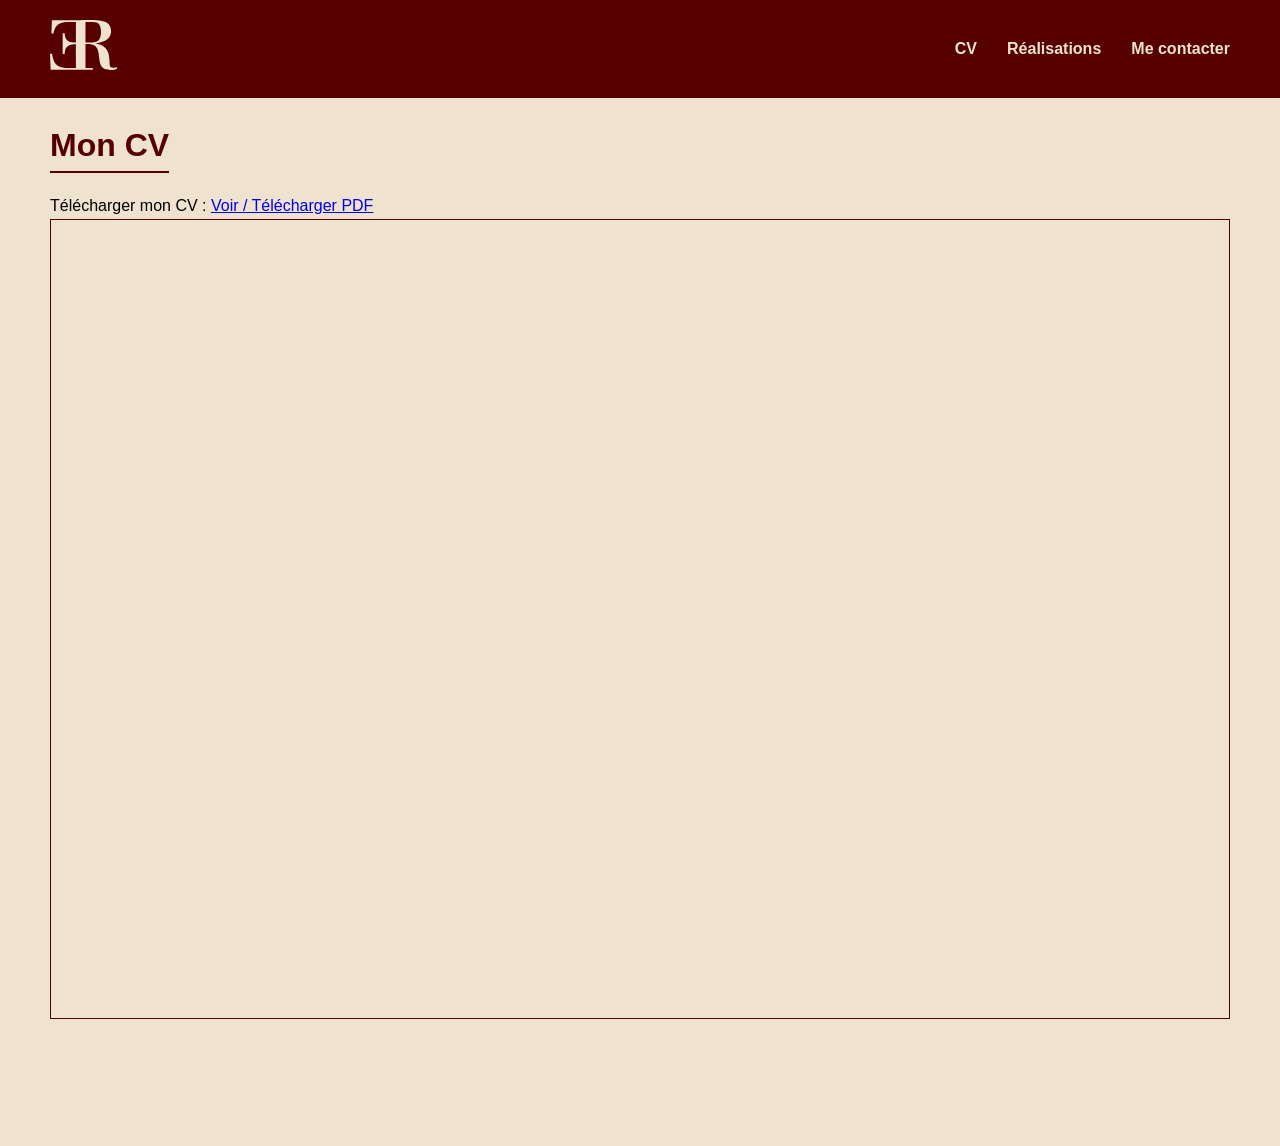
==== cv.html @ bbb1242f "clean repo" ====
<!DOCTYPE html>
<html lang="fr">
<head>
    <meta charset="UTF-8">
    <meta name="viewport" content="width=device-width, initial-scale=1.0">
    <title>CV - Enzo Ruiz</title>
    <link rel="stylesheet" href="style.css">
</head>
<body>

    <nav>
        <a href="index.html" class="logo">
            <img src="./images/Logo beige.svg" alt="Logo Enzo Ruiz">
        </a>
        <button class="burger" aria-label="Menu" aria-expanded="false"><span></span></button>
        <ul>
            <li><a href="cv.html">CV</a></li>
            <li><a href="realisations.html">Réalisations</a></li>
            <li><a href="contact.html">Me contacter</a></li>
        </ul>
    </nav>

    <section class="section-content">
        <h2>Mon CV</h2>
        <p>
            Télécharger mon CV : 
            <a href="./docs/CV.pdf" target="_blank">Voir / Télécharger PDF</a>
        </p>
        <iframe src="./docs/CV.pdf" width="100%" height="800px" style="border:1px solid #560000;"></iframe>
    </section>

</body>
<script src="nav.js"></script>
</html>
---- style.css ----
/* Reset */
* {
    margin: 0;
    padding: 0;
    box-sizing: border-box;
}

/* Body général */
body {
    font-family: Arial, Helvetica, sans-serif;
    background: #efe3cf;
    color: #560000;
    line-height: 1.6;
}

/* Navbar */
nav {
    width: 100%;
    padding: 20px 50px;
    position: fixed;
    top: 0;
    display: flex;
    justify-content: space-between; /* logo à gauche, menu à droite */
    align-items: center;
    background: #560000;
    z-index: 100;
}

nav .logo img {
    height: 50px; /* ajuste selon ton logo */
}

nav ul {
    display: flex;
    list-style: none;
    gap: 30px;
}

nav ul li a {
    text-decoration: none;
    color: #efe3cf;
    font-weight: bold;
    transition: color 0.3s;
}

nav ul li a:hover {
    color: white;
}

/* Hero section */
.hero {
    height: 100vh;
    display: flex;
    flex-direction: column;
    justify-content: center;
    align-items: center;
    text-align: center;
}

.hero h1 {
    font-size: 3rem;
    margin-bottom: 10px;
    letter-spacing: 2px;
}

.hero p {
    font-size: 1.2rem;
    color: black;
}

/* Sections */
.section-content {
    padding: 120px 50px; /* 120px pour laisser de la place à la navbar */
}

.section-content h2 {
    font-size: 2rem;
    margin-bottom: 20px;
    border-bottom: 2px solid #560000;
    display: inline-block;
}

.section-content p {
    color: black;
    max-width: 800px;
}

/* Galerie projets en grille carrée (preview sur la page Réalisations) */
.gallery {
    display: grid;
    grid-template-columns: repeat(3, 1fr);
    gap: 10px;
    margin-top: 20px;
}

.project-card {
    position: relative;
    overflow: hidden;
    border-radius: 10%;
    aspect-ratio: 1 / 1,1; /* carré */
    background: #560000; /* fond derrière les images */
}

.project-card img {
    width: 100%;
    height: 100%;
    object-fit: cover; /* images remplissent la carte */
    transition: transform 0.3s ease;
}


.project-card:hover img {
    transform: scale(1.1);
}

/* Overlay avec texte sur preview projets */
.project-card .overlay {
    position: absolute;
    bottom: 0;
    background: #efe3cf;
    color: white;
    width: 100%;
    padding: 10px;
    text-align: center;
    opacity: 0;
    transition: opacity 0.3s ease;
}

.project-card:hover .overlay {
    opacity: 1;
}

/* ================= RESPONSIVE: tablettes / téléphones ================= */
@media (max-width: 768px) {
    nav {
        position: relative; /* laisse la place au contenu */
        padding: 14px 20px;
    }

    nav .logo img { height: 44px; }

    nav ul {
        gap: 16px;
        flex-wrap: wrap;
        margin-top: 8px;
    }

    .hero h1 { font-size: 2.4rem; }
    .hero p { font-size: 1rem; }

    .section-content { padding: 100px 20px; }

    .gallery { grid-template-columns: repeat(auto-fit, minmax(180px, 1fr)); }
}

@media (max-width: 480px) {
    nav {
        padding: 12px 14px;
    }
    nav .logo img { height: 40px; }
    nav ul { 
        display: flex;
        flex-direction: column;
        gap: 8px;
        margin-top: 10px;
        align-items: flex-start;
    }

    .hero { height: auto; padding: 40px 16px; }
    .hero h1 { font-size: 2rem; }

    .section-content { padding: 80px 16px; }

    .section-content h2 { font-size: 1.4rem; }

    .project-card { border-radius: 10px; }
    .project-card img { object-fit: cover; }

    /* Ajustements pour petites images et galeries */
    .project-gallery { grid-template-columns: repeat(auto-fit, minmax(140px, 1fr)); gap: 12px; }
    .project-gallery .image-wrapper { height: 150px; }
    .image-wrapper.large { height: 320px; }

    /* Formulaires et éléments plein écran */
    input, textarea, button { font-size: 16px; }
}

/* Burger menu styles */
.burger {
    display: none;
    width: 44px;
    height: 38px;
    background: transparent;
    border: 0;
    cursor: pointer;
    position: relative;
}
.burger span,
.burger span::before,
.burger span::after {
    display: block;
    background: #efe3cf;
    height: 3px;
    width: 26px;
    border-radius: 3px;
    transition: transform 0.25s ease, opacity 0.2s ease;
}
.burger span { position: absolute; top: 50%; left: 50%; transform: translate(-50%,-50%); }
.burger span::before { content: ''; position: absolute; top: -8px; left: 0; }
.burger span::after { content: ''; position: absolute; top: 8px; left: 0; }

@media (max-width: 480px) {
    .burger { display: block; }
    nav ul { display: none; }
    nav.nav-open ul {
        display: flex;
        flex-direction: column;
        position: absolute;
        top: 64px;
        right: 14px;
        background: rgba(86,0,0,0.98);
        padding: 12px 16px;
        border-radius: 8px;
        gap: 8px;
        z-index: 200;
    }
    nav.nav-open .burger span { transform: rotate(45deg); }
    nav.nav-open .burger span::before { transform: rotate(90deg) translateX(0); top: 0; }
    nav.nav-open .burger span::after { opacity: 0; }
    nav ul li a { color: #efe3cf; }
}
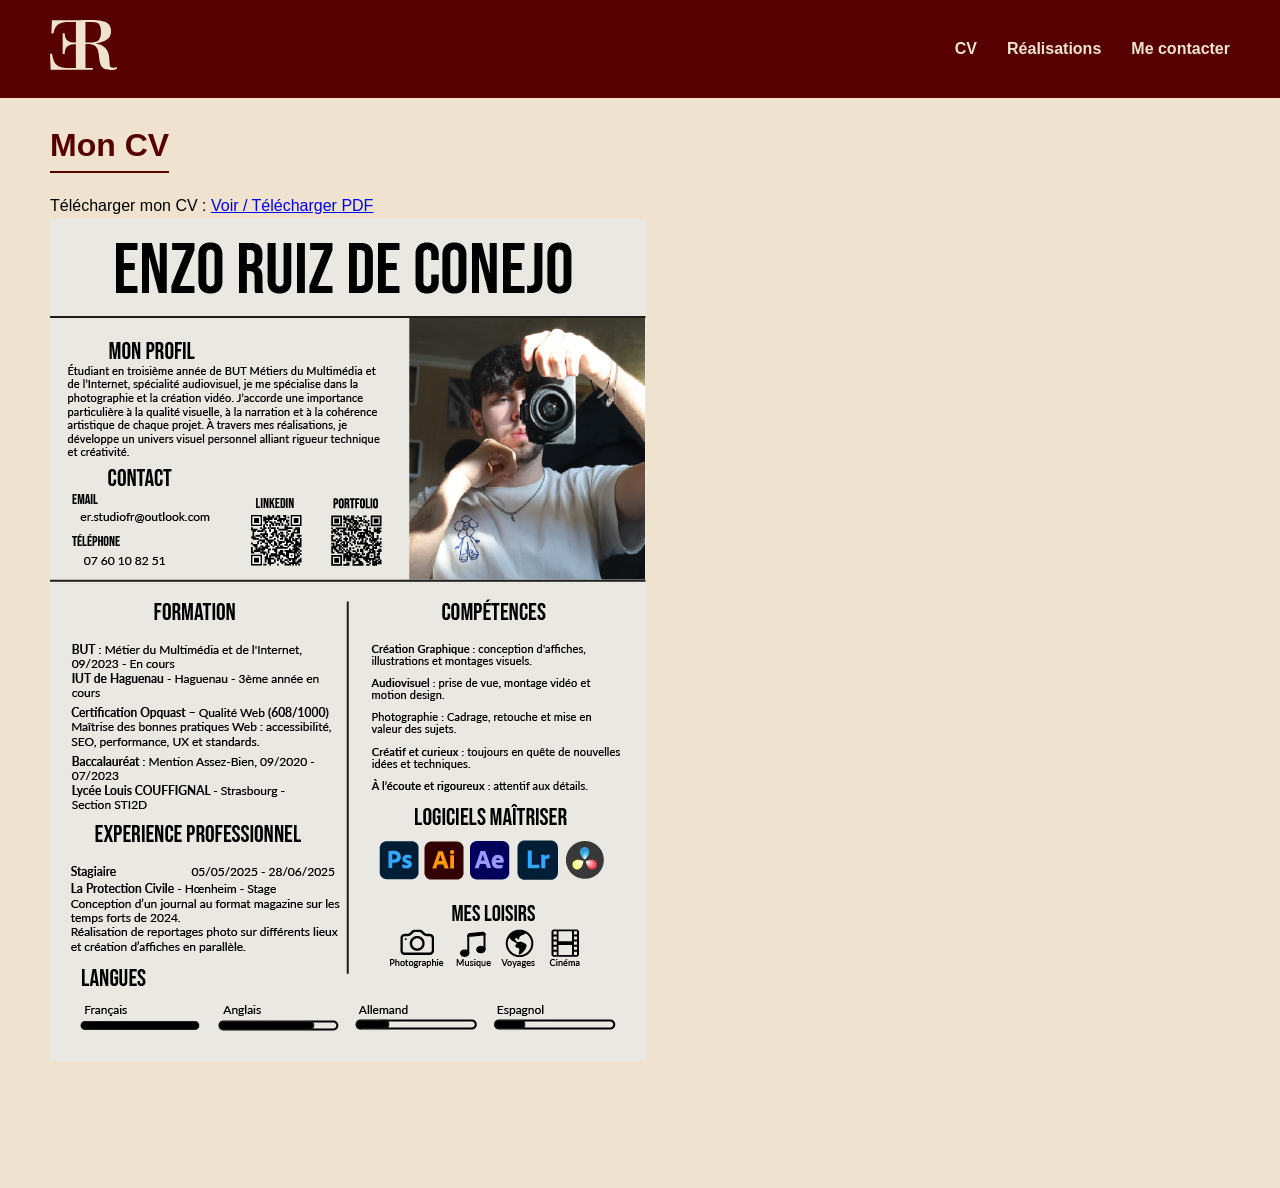
==== commit 1ec0c182: "add compressed magazine" ====
--- a/cv.html
+++ b/cv.html
@@ -26,7 +26,7 @@
             Télécharger mon CV : 
             <a href="./docs/CV.pdf" target="_blank">Voir / Télécharger PDF</a>
         </p>
-        <iframe src="./docs/CV.pdf" width="100%" height="800px" style="border:1px solid #560000;"></iframe>
+        <img src="./images/cv.jpg" alt="Cv Enzo Ruiz">
     </section>
 
 </body>
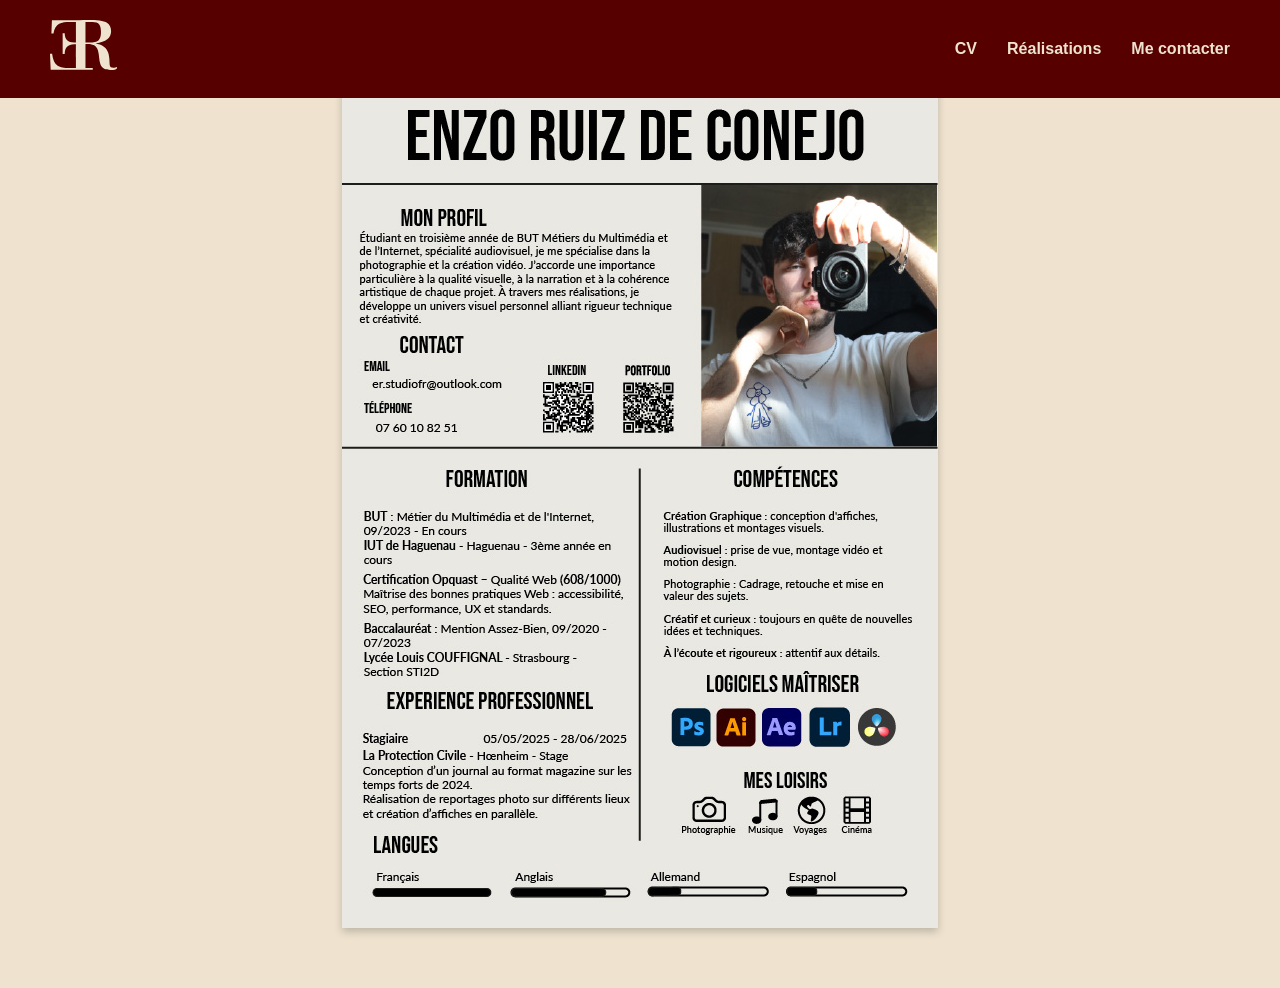
==== commit 8977c0a1: "add compressed magazine" ====
--- a/cv.html
+++ b/cv.html
@@ -20,13 +20,11 @@
         </ul>
     </nav>
 
-    <section class="section-content">
-        <h2>Mon CV</h2>
-        <p>
-            Télécharger mon CV : 
-            <a href="./docs/CV.pdf" target="_blank">Voir / Télécharger PDF</a>
-        </p>
-        <img src="./images/cv.jpg" alt="Cv Enzo Ruiz">
+    <section class="section-content cv-section">
+        <div class="cv-container">
+            <p class="cv-download"><a href="./docs/CV.pdf" target="_blank" download>Télécharger mon CV (PDF)</a></p>
+            <img src="./images/cv.jpg" alt="CV Enzo Ruiz" class="cv-image">
+        </div>
     </section>
 
 </body>
--- a/style.css
+++ b/style.css
@@ -128,6 +128,22 @@
 
 .project-card:hover .overlay {
     opacity: 1;
+}
+
+/* ================= CV PAGE ================= */
+.cv-section {
+    display: flex;
+    justify-content: center;
+    align-items: center;
+    padding: 60px 20px;
+    min-height: calc(100vh - 120px);
+}
+
+.cv-image {
+    max-width: 100%;
+    height: auto;
+    display: block;
+    box-shadow: 0 4px 8px rgba(0, 0, 0, 0.2);
 }
 
 /* ================= RESPONSIVE: tablettes / téléphones ================= */
